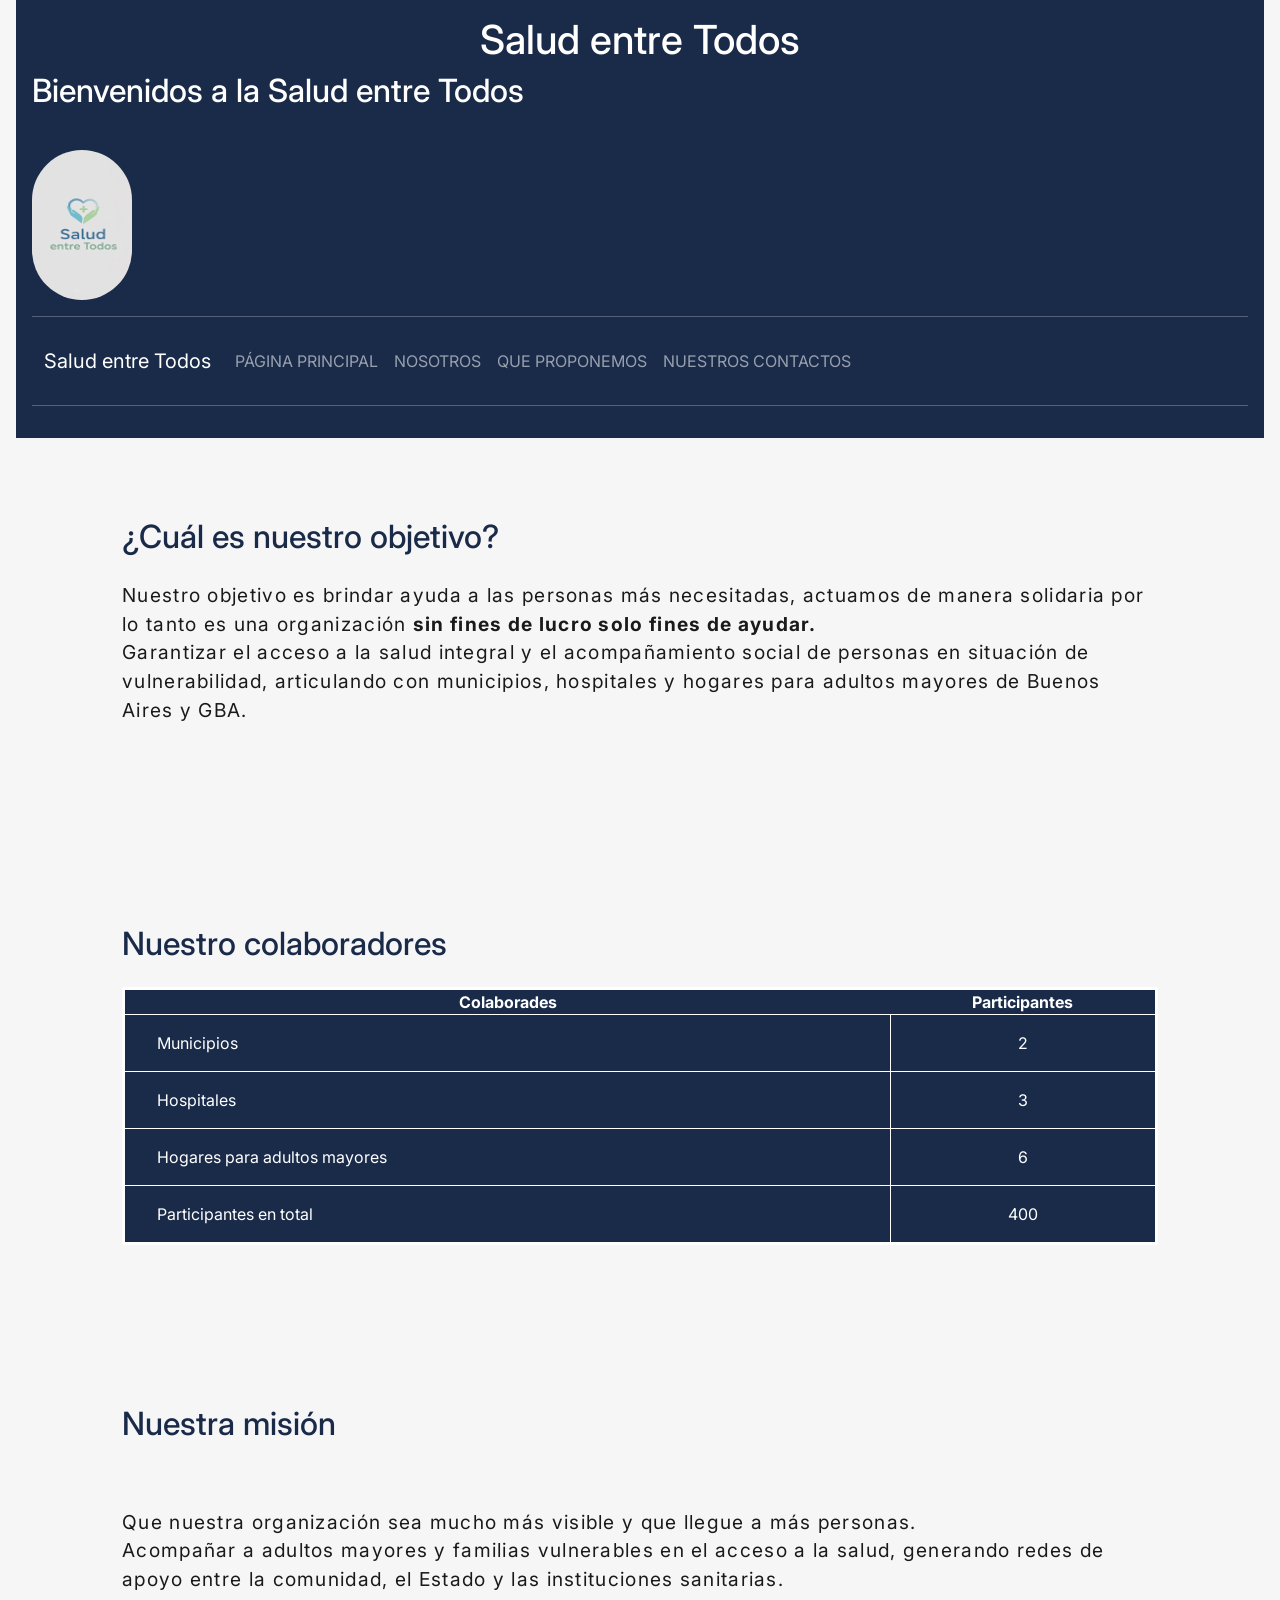
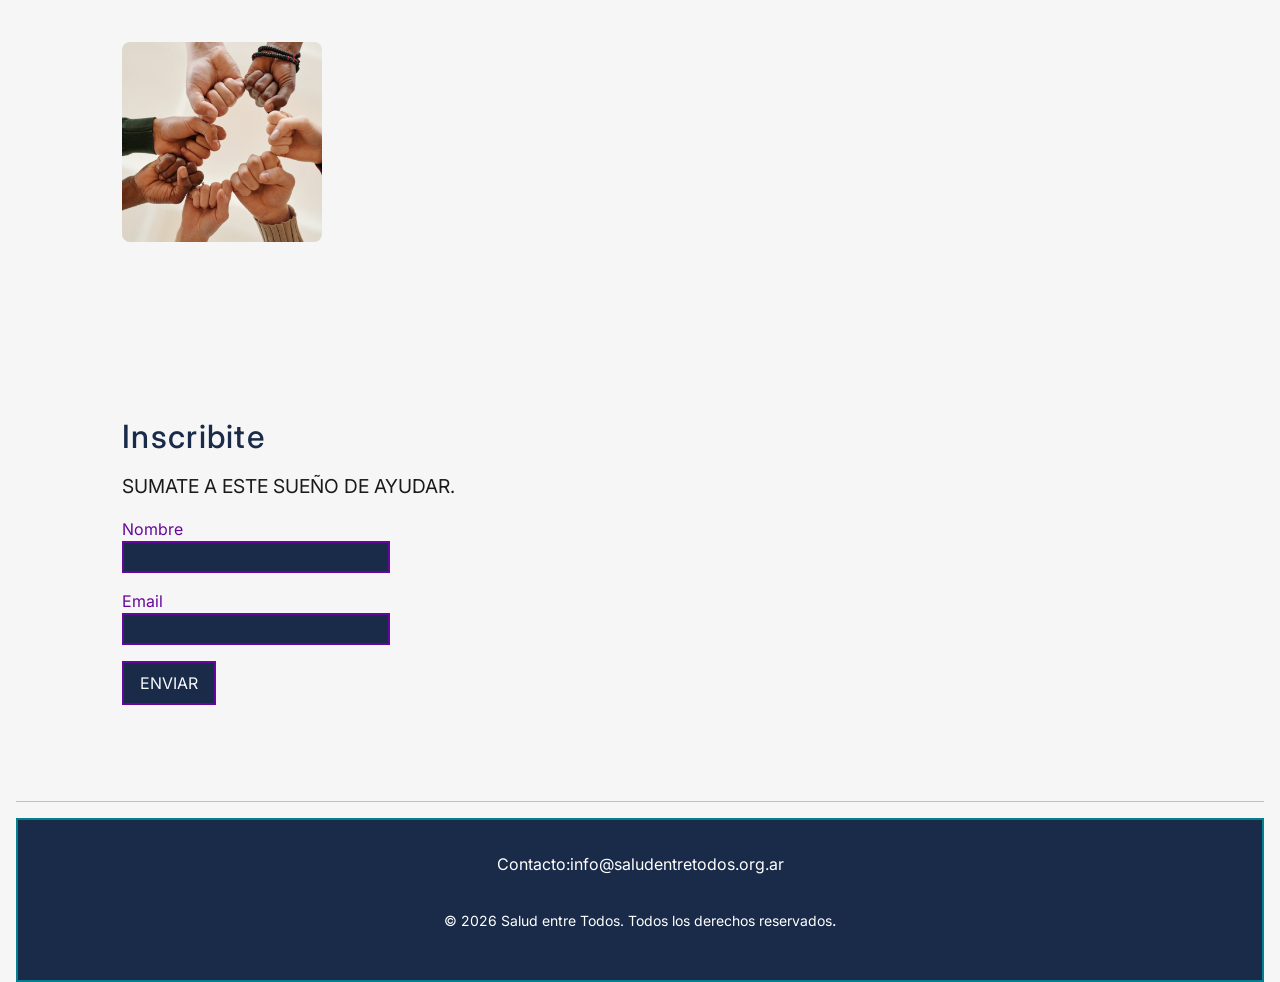
==== mi-ong/index.html @ c8e5635d "add(se agrego la nueva nav a todos los html)" ====
<!DOCTYPE html>
<html lang="es">
<head>
    <meta charset="UTF-8">
    <meta name="viewport" content="width=device-width, initial-scale=1.0">
    <link href="https://cdn.jsdelivr.net/npm/bootstrap@5.3.3/dist/css/bootstrap.min.css" rel="stylesheet">
    <link rel="stylesheet" href="/Css/estilos.css">
    <link rel="preconnect" href="https://fonts.googleapis.com">
    <link rel="preconnect" href="https://fonts.gstatic.com" crossorigin>
    <link href="https://fonts.googleapis.com/css2?family=Inter:ital,opsz,wght@0,14..32,100..900;1,14..32,100..900&display=swap" rel="stylesheet">
    <title>Salud entre Todos</title>
</head>

<body>
    <header>
        <h1>Salud entre Todos</h1>
        <h2>Bienvenidos a la Salud entre Todos</h2>
        <img src="./img/equipo/Logo.jpeg" alt="Logo de nuestra organización" height="150" width="100">
        <hr>
        <nav class="navbar navbar-expand-md navbar-dark bg--primario">
            <div class="container-fluid">
                <a class="navbar-brand">Salud entre Todos</a>
                <button class="navbar-toggler" type="button" data-bs-toggle="collapse" data-bs-target="#navbarNav" aria-controls="navbarNav" aria-expanded="false" aria-label="Toggle navigation">
                    <span class="navbar-toggler-icon"></span>
                </button>
                <div class="collapse navbar-collapse" id="navbarNav">
                    <ul class="navbar-nav">
                        <li class="nav-item">
                            <a class="nav-link" href="index.html">Página principal</a>
                        </li>
                        <li class="nav-item">
                            <a class="nav-link" href="nosotros.html">Nosotros</a>
                        </li>
                        <li class="nav-item">
                            <a class="nav-link" href="programas.html">Que proponemos</a>
                        </li>
                        <li class="nav-item">
                            <a class="nav-link" href="contacto.html">Nuestros contactos</a>
                        </li>
                    </ul>
                </div>
            </div>
        </nav>
        <hr>
    </header>
    <main>
        <section id="objetivo">
            <h2>¿Cuál es nuestro objetivo?</h2>
            <p>Nuestro objetivo es brindar ayuda a las personas más necesitadas, actuamos de manera solidaria por lo tanto es una organización
                <strong>sin fines de lucro solo fines de ayudar.</strong><br>Garantizar el acceso a la salud integral y el acompañamiento social de personas en situación de vulnerabilidad,
                articulando con municipios, hospitales y hogares para adultos mayores de Buenos Aires y GBA.
            </p>
            <br>
        </section>
        <section id="colaboradores">
            <h2>Nuestro colaboradores</h2>
            <table>
                <thead>
                    <tr>
                        <th>Colaborades</th>
                        <th>Participantes</th>
                    </tr>
                </thead>
                <tbody>
                    <tr>
                        <td>Municipios</td>
                        <td>2</td>
                    </tr>
                    <tr>
                        <td>Hospitales</td>
                        <td>3</td>
                    </tr>
                    <tr>
                        <td>Hogares para adultos mayores</td>
                        <td>6</td>
                    </tr>
                </tbody>
                <tfoot>
                     <tr>
                        <td>Participantes en total</td>
                        <td>400</td>
                    </tr>
                 </tfoot>
            </table>
        </section>
        <section id="mision">
            <h2>Nuestra misión</h2>
            <p>Que nuestra organización sea mucho más visible y que llegue a más personas.<br>
                Acompañar a adultos mayores y familias vulnerables en el acceso a la salud, generando redes de apoyo entre la comunidad, el Estado y las instituciones sanitarias.</p>
            <img src="./img/equipo/apoyo_social.jpeg" alt="Ayuda" height="200">
        </section>
        <section id="ayudas">
            <h3>Inscribite</h3>
            <p>Sumate a este sueño de ayudar.</p>
            <form action="/enviar" method="post">
                <label for="nombre">Nombre</label><br>
                <input type="text" id="nombre" name="nombre" required><br>
                
                <label for="email">Email</label><br>
                <input type="email" id="email" name="email" required><br>

                <button type="submit">Enviar</button>
            </form>
        </section>
    </main>
    <hr>
    <footer> 
        <p>Contacto:info@saludentretodos.org.ar</p>
        <p><small>&copy; 2026 Salud entre Todos. Todos los derechos reservados</small>.</p>
    </footer>
     <script src="https://cdn.jsdelivr.net/npm/bootstrap@5.3.3/dist/js/bootstrap.bundle.min.js"></script>
</body>

</html>
---- Css/estilos.css ----
/* Variables*/
:root{
    --color-primario:#1A2B4A;
    --color-secundario: #66079c;
    --color-acento:#028090;
    --fuente: "Inter", sans-serif;
    --color-fondo: #f6f6f6;
    --color-texto: #1A1A1A;
;}
/* Reset básico*/
*{ 
    box-sizing: border-box;
    margin: 0; 
    padding: 0;
}

html { scroll-behavior: smooth; }

body{
    background-color: var(--color-fondo);
    font-family: var(--fuente);
    font-size: 16px;
    color: var(--color-texto);
    max-width: auto;
    margin: 0 auto;
    padding: 0 1rem;
}
/* Header*/
header{
    background: var(--color-primario);
    color: white;
    padding: 1rem;
    margin: 0 auto;
    position: relative;
    top: 0;
}
/* Navegación*/

.navbar{
    display: flex;
    position: relative;
}

.navbar ul{
    display: flex;
    align-items: center;
    text-transform: uppercase;
    padding: 0;
    margin: 0;
}

.navbar ul li{
    list-style: none;
    font-size: 1rem;
    margin-right: auto;
    justify-content: center;
}


.nav-link:hover{
    transition: 0.3s ease;
    color: var(--color-acento);
}

h1{ 
    text-align: center;
    align-items: center;
    
}
/* Navegación*/
ul{
    display: flex;
    align-items: center;
    text-transform: uppercase;
    padding: 2rem;
    margin: 1rem;
}
/* Navegación*/
ul li{
    list-style: none;
    font-size: 1rem;
    margin-right: auto;
    justify-content: center;
}
/* Imagen Principal*/
header img{
    border-radius: 5rem;
    padding: auto;
    margin-top: 2rem;   
}

p{
    color: #1a1a1a;   
}

#objetivo h2{
    color: var(--color-primario);
    padding-bottom: 1rem;
    font-size: 2rem;
}

#objetivo p{
    letter-spacing: 1.3px;
    font-size: 1.2rem;
}

/* Tabla*/
#colaboradores h2{
    color: var(--color-primario);
    padding-bottom: 1rem;
    font-size: 2rem;
}
#colaboradores{
    text-align: left;
    table-layout: fixed;
    border-left: hidden;
    border-right: hidden;
    border-bottom: hidden;
    border-top: hidden;
    border-collapse: collapse;

}
/* Tabla*/
table{
    overflow: auto;
    width: 100%;
    border: 3px solid white;
    background-color:#1A2B4A;
}
/* Tabla*/
th{

    color:white;
    text-align: center;
}
/* Tabla*/
tr{
    color: white;
}
/* Tabla*/
td{
    border: 1px solid white;
    padding: 16px 32px;
}
/* Tabla*/
tr td:last-child {
    padding-left: auto;
    margin-left: auto;
    text-align: center;
}
/* Main*/
main{
    margin: auto;
    padding: auto;
}
section{
    padding: 5rem 2rem;
    max-width: 1100px;
    margin: 0 auto;
}

#mision h2{
    color: var(--color-primario);
    padding-bottom: 1rem;
    font-size: 2rem;
    margin-bottom: 1rem;
}

#mision{
    display: grid;
    grid-template-columns: auto;
    gap: 2rem;
    margin-bottom: 1rem;
    align-items: center;
}
#mision p{
    font-size: 1.2rem;
    letter-spacing: 1.3px;
}
#mision img{
    width: 200%;
    border-radius: 8px;
    object-fit: cover;
    max-width: 200px;
}

/* Formulario*/
#ayudas{
    margin: auto;
    padding: auto;
    border-left: hidden;
    border-right: hidden;
    border-bottom: hidden;
    border-top: hidden;
    border-collapse: collapse;
}
/* Formulario*/
#ayudas h3{
    letter-spacing: 1.3px;
    font-size: 2rem;
    color: var(--color-primario);
    margin-bottom: 1rem;
}
/* Formulario*/
#ayudas p{
    font-size: 1.2rem;
    align-items: center;
    text-transform: uppercase;
    margin-bottom: 1rem;
}
/* Formulario*/
form{
    color: var(--color-secundario);
}
/* Formulario*/
label {
    padding: auto;
    margin: auto;
    justify-content: center;
}
/* Formulario*/
input{
    padding: 2px 8px;
    background-color: var(--color-primario);
    color: #F7F9FA;
    margin-bottom: 1rem;
    border-left: hidden;
    border-right: hidden;
    border-bottom: hidden;
    border-top: hidden;
    border-collapse: collapse;
    border: 2px solid var(--color-secundario);
}
/* Formulario*/
button{
    background-color: var(--color-primario);
    color: #F7F9FA;
    padding: 8px 16px;
    border: 2px solid var(--color-secundario);
    text-transform: uppercase;
}
 button:hover{
    background-color: var(--color-secundario);
    color: #F7F9FA;
    border: 2px solid var(--color-primario);
 }


#main h2{
    color: var(--color-primario);
    text-align: center;
    padding-top: 2rem;
    letter-spacing: 1.3px;
    font-size: 2rem;
}

#historia h3{
    color: var(--color-primario);
    padding-bottom: 1rem;
    font-size: 1.5rem;
}
#valores{
    display: flex;
}

#valores h3{
    color: var(--color-primario);
    padding-bottom: 1rem;
    font-size: 1.5rem;
}

#valores ul{
    list-style: none;
    justify-content: center;
    gap: 2rem;
    text-align: center;
}

#valores ul li strong{
    color: var(--color-secundario);
    padding-right: 0.5rem;
    font-size: 1.2rem;
}
#valores li p{
    text-align: center;
}

footer{
    background-color: var(--color-primario);
    padding: 1.5rem;
    margin-top: auto;
    border: 2px solid #028090;
}

footer p{
    text-align: center;
    color: white;
    padding: 8px;
}
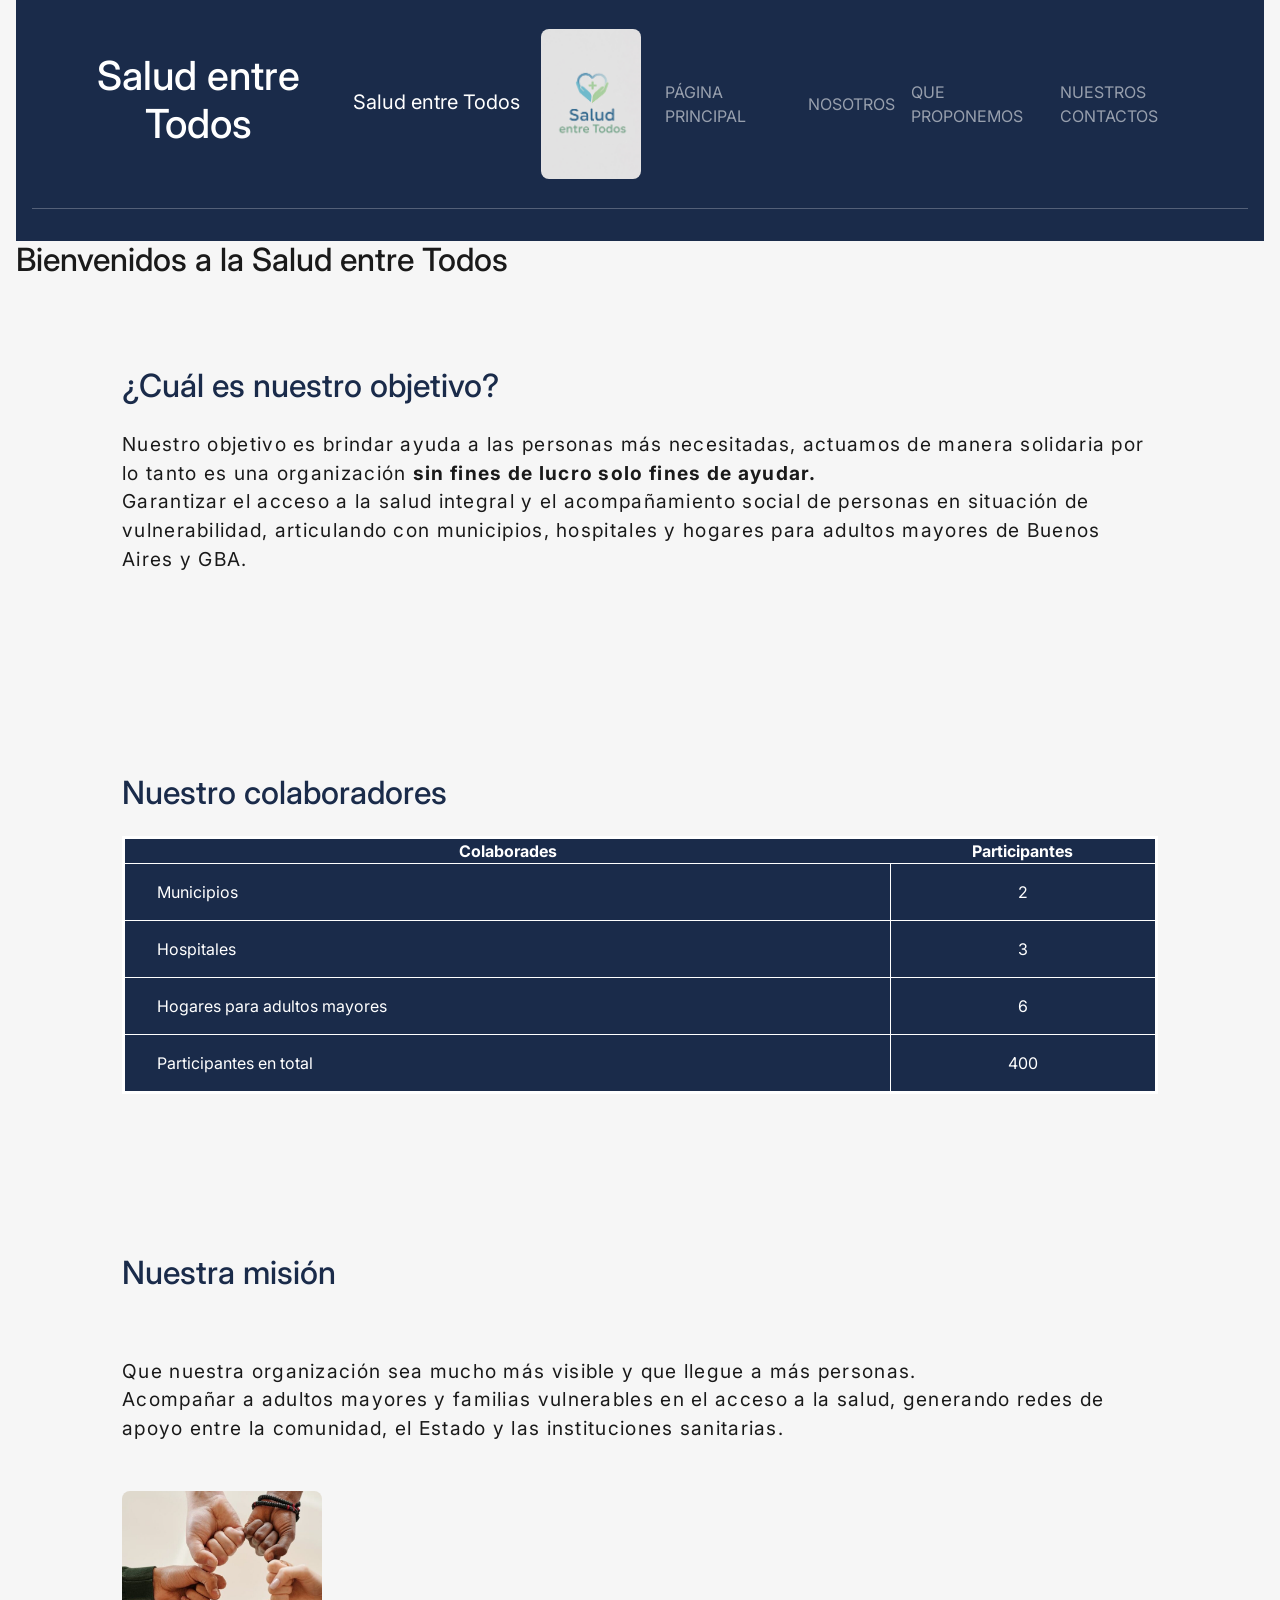
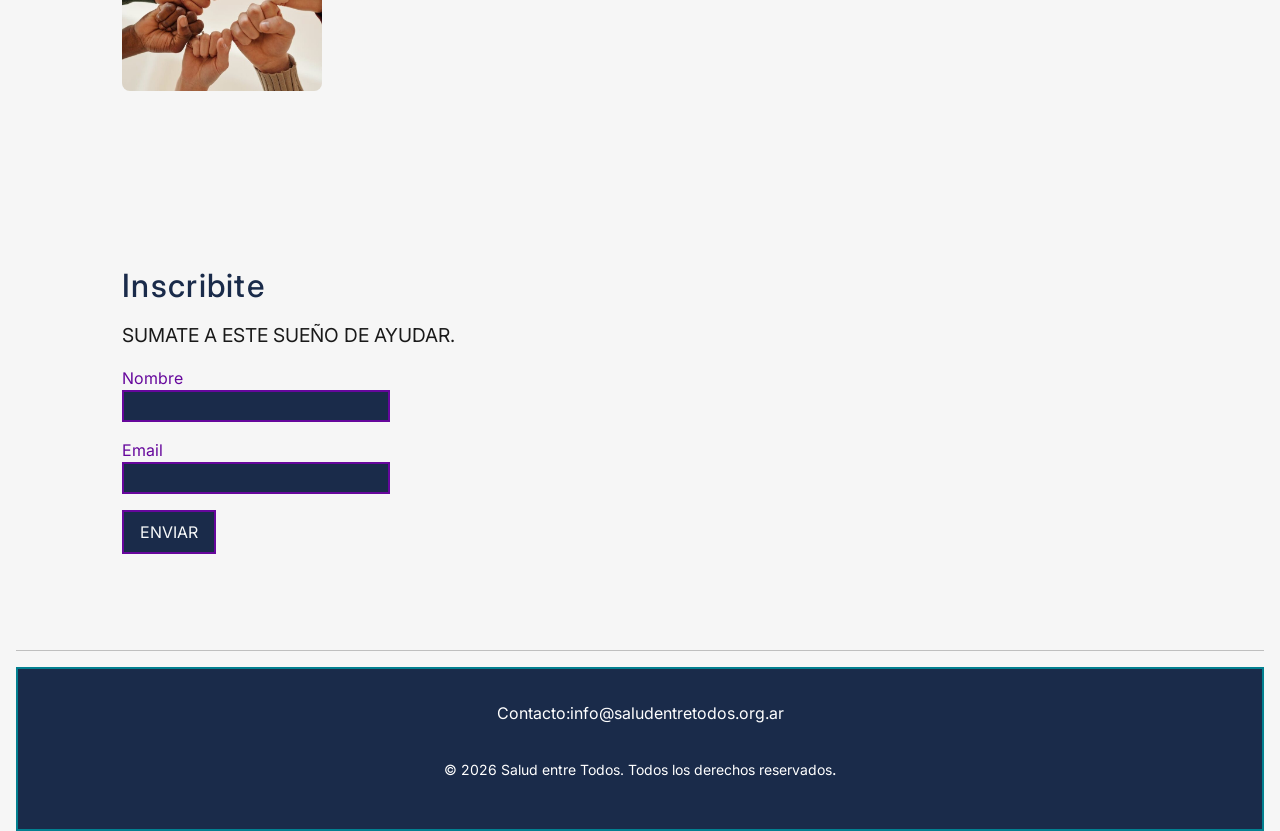
==== commit bf7fd940: "(se hizo arreglos al nav y se agrego nuevos estilos con CSS)" ====
--- a/mi-ong/index.html
+++ b/mi-ong/index.html
@@ -13,13 +13,10 @@
 
 <body>
     <header>
-        <h1>Salud entre Todos</h1>
-        <h2>Bienvenidos a la Salud entre Todos</h2>
-        <img src="./img/equipo/Logo.jpeg" alt="Logo de nuestra organización" height="150" width="100">
-        <hr>
         <nav class="navbar navbar-expand-md navbar-dark bg--primario">
             <div class="container-fluid">
-                <a class="navbar-brand">Salud entre Todos</a>
+                <h1>Salud entre Todos</h1>
+                <a class="navbar-brand">Salud entre Todos  <img src="./img/equipo/Logo.jpeg" alt="Logo de nuestra organización"></a>
                 <button class="navbar-toggler" type="button" data-bs-toggle="collapse" data-bs-target="#navbarNav" aria-controls="navbarNav" aria-expanded="false" aria-label="Toggle navigation">
                     <span class="navbar-toggler-icon"></span>
                 </button>
@@ -44,6 +41,7 @@
         <hr>
     </header>
     <main>
+        <h2>Bienvenidos a la Salud entre Todos</h2>
         <section id="objetivo">
             <h2>¿Cuál es nuestro objetivo?</h2>
             <p>Nuestro objetivo es brindar ayuda a las personas más necesitadas, actuamos de manera solidaria por lo tanto es una organización
--- a/Css/estilos.css
+++ b/Css/estilos.css
@@ -40,6 +40,14 @@
     display: flex;
     position: relative;
 }
+/* Imagen Principal*/
+.navbar-brand img{
+    height: 150px;
+    width: 100px;
+    margin-left: 1rem;
+    border-radius: 8px;
+    object-fit: cover;
+}
 
 .navbar ul{
     display: flex;
@@ -62,31 +70,11 @@
     color: var(--color-acento);
 }
 
-h1{ 
-    text-align: center;
-    align-items: center;
-    
-}
-/* Navegación*/
-ul{
-    display: flex;
-    align-items: center;
-    text-transform: uppercase;
-    padding: 2rem;
-    margin: 1rem;
-}
-/* Navegación*/
-ul li{
-    list-style: none;
-    font-size: 1rem;
-    margin-right: auto;
-    justify-content: center;
-}
-/* Imagen Principal*/
-header img{
-    border-radius: 5rem;
-    padding: auto;
-    margin-top: 2rem;   
+.navbar h1{ 
+    display: flex;
+    justify-content: center;
+    text-align: center;
+    padding: 0.5rem;
 }
 
 p{
@@ -260,19 +248,23 @@
     font-size: 1.5rem;
 }
 #valores{
-    display: flex;
+    overflow: auto;
+    display: flex;
+    flex-direction: column;
+    gap: 2rem;
+    flex-wrap: wrap;
 }
 
 #valores h3{
     color: var(--color-primario);
-    padding-bottom: 1rem;
-    font-size: 1.5rem;
+    text-align: center;
 }
 
 #valores ul{
+    display: flex;
+    overflow: auto;
     list-style: none;
     justify-content: center;
-    gap: 2rem;
     text-align: center;
 }
 
@@ -281,9 +273,14 @@
     padding-right: 0.5rem;
     font-size: 1.2rem;
 }
+
 #valores li p{
     text-align: center;
 }
+
+
+
+
 
 footer{
     background-color: var(--color-primario);
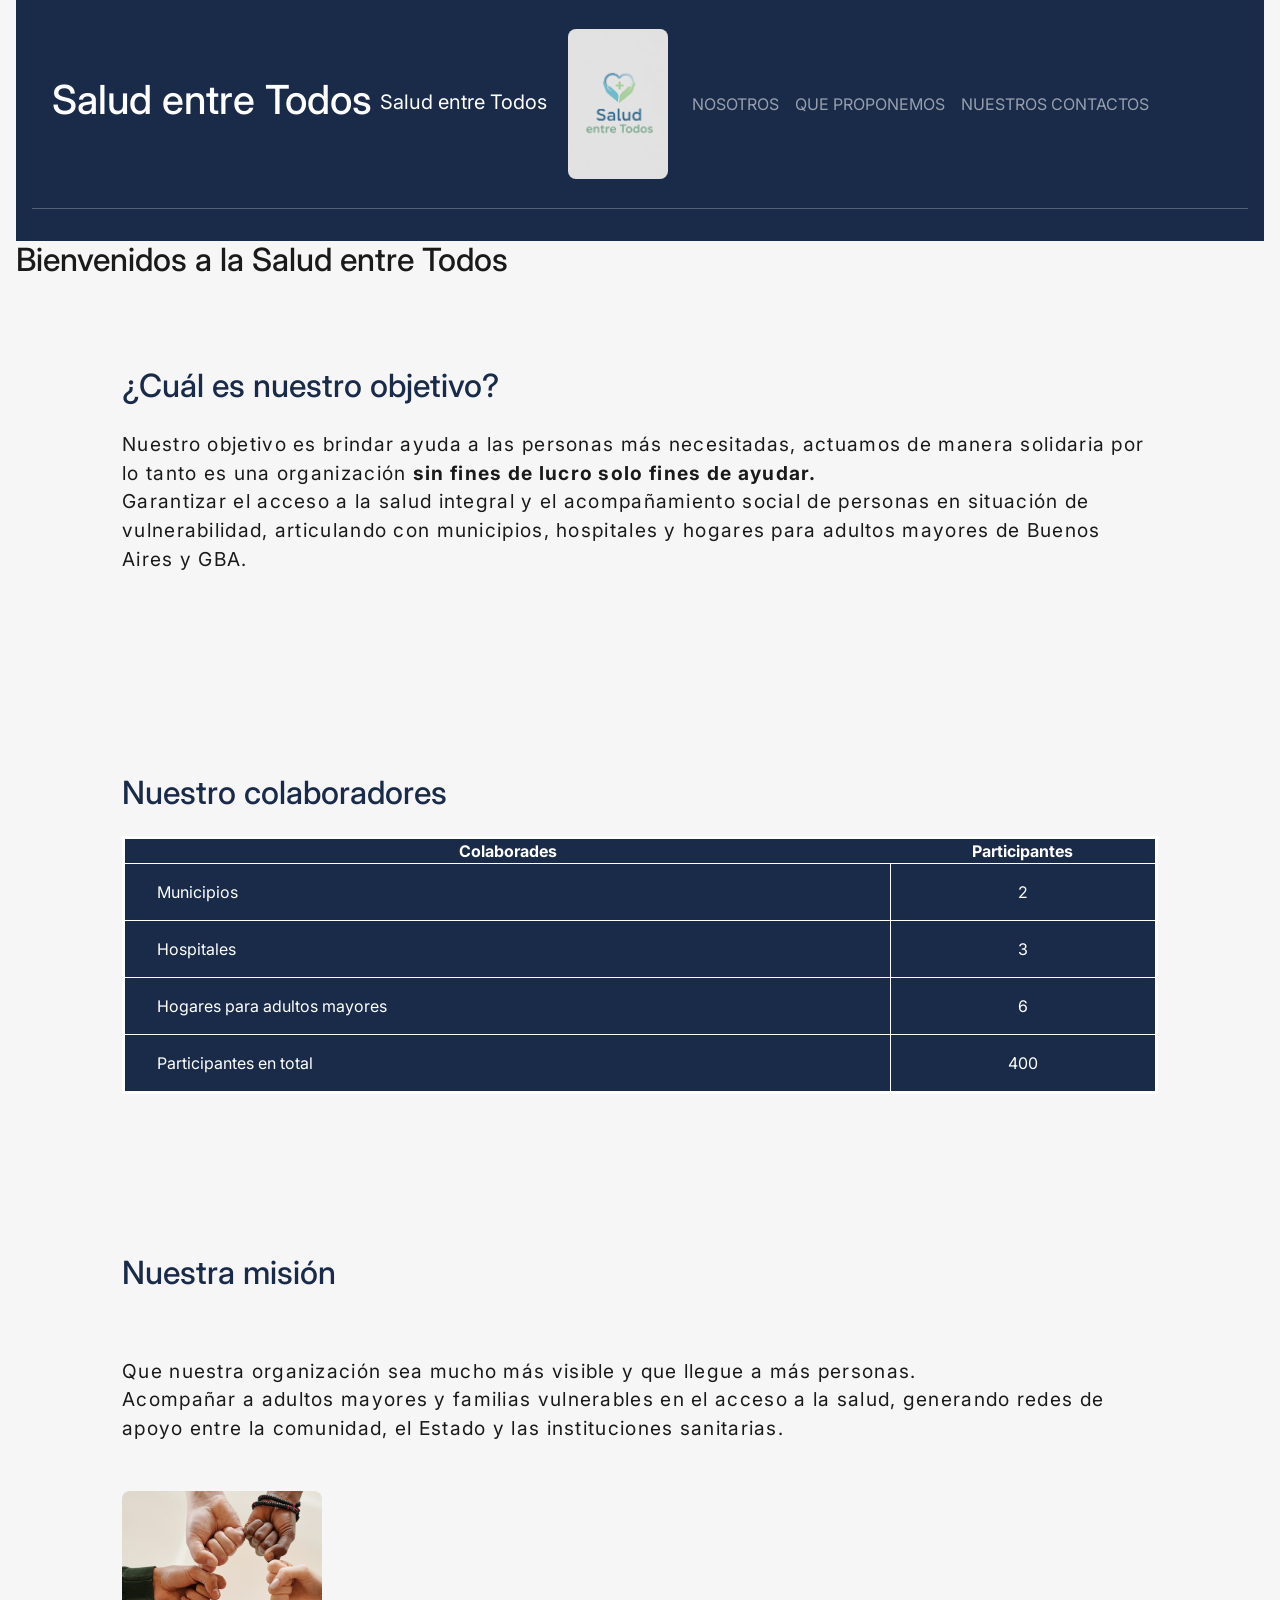
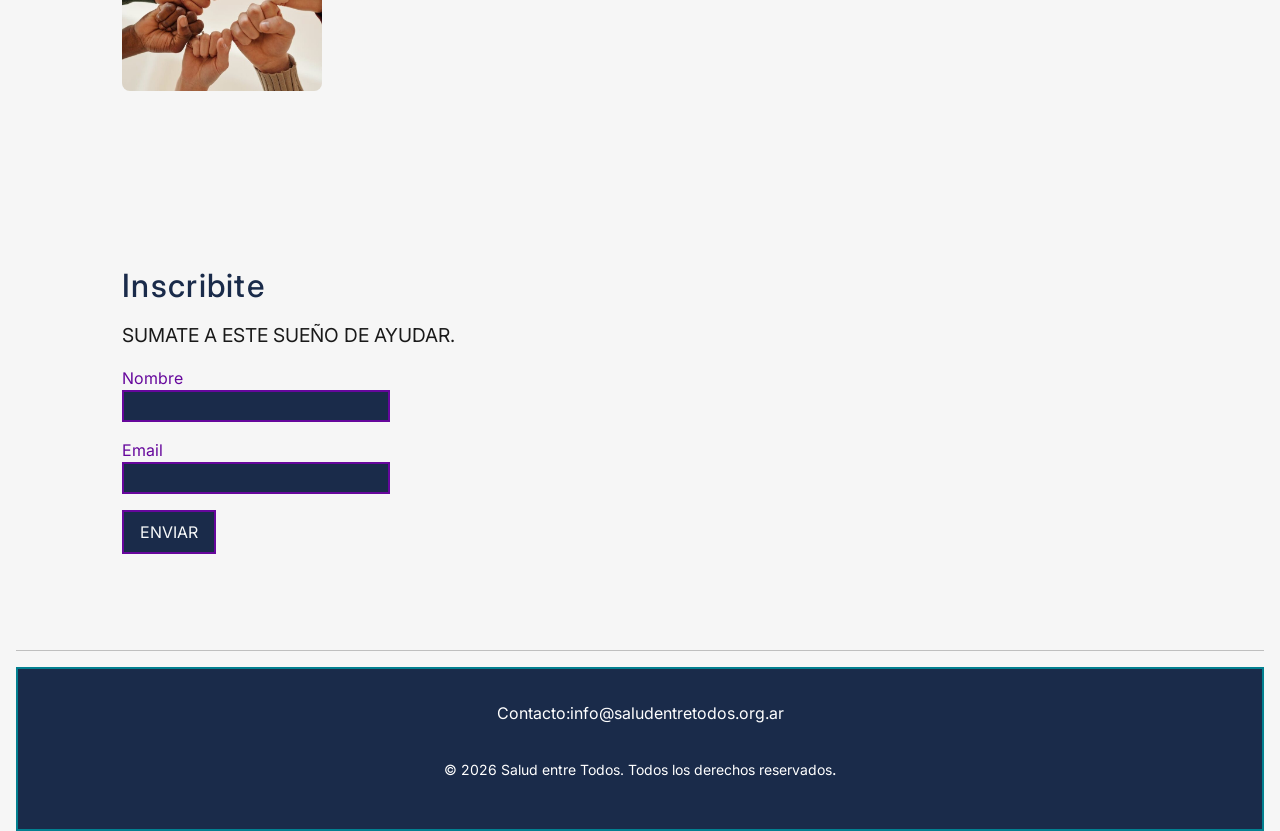
==== commit 7846e0d8: "fix(se corrigieron errores y se mejoraron estilos con CSS)" ====
--- a/mi-ong/index.html
+++ b/mi-ong/index.html
@@ -22,9 +22,6 @@
                 </button>
                 <div class="collapse navbar-collapse" id="navbarNav">
                     <ul class="navbar-nav">
-                        <li class="nav-item">
-                            <a class="nav-link" href="index.html">Página principal</a>
-                        </li>
                         <li class="nav-item">
                             <a class="nav-link" href="nosotros.html">Nosotros</a>
                         </li>
--- a/Css/estilos.css
+++ b/Css/estilos.css
@@ -238,8 +238,9 @@
     color: var(--color-primario);
     text-align: center;
     padding-top: 2rem;
-    letter-spacing: 1.3px;
-    font-size: 2rem;
+    letter-spacing: 1.4px;
+    font-size: 2rem;
+    text-transform: uppercase;
 }
 
 #historia h3{
@@ -279,8 +280,32 @@
 }
 
 
-
-
+#datos{
+    display: flex;
+    justify-content: center;
+    border-left: hidden;
+    border-right: hidden;
+    border-bottom: hidden;
+    border-top: hidden;
+    border-collapse: collapse;
+    border: 2px solid var(--color-secundario);
+}
+
+#datos h3{
+    display: flex;
+    text-align: left;
+    padding-right: 10rem;
+    padding-top: 11rem;
+}
+
+#datos dl dt{
+    font-size: 1.2rem;
+    font-weight: 900;
+    padding-bottom: 3px;
+}
+#datos dl dt dd{
+    font-size: 0.5rem;
+}
 
 footer{
     background-color: var(--color-primario);
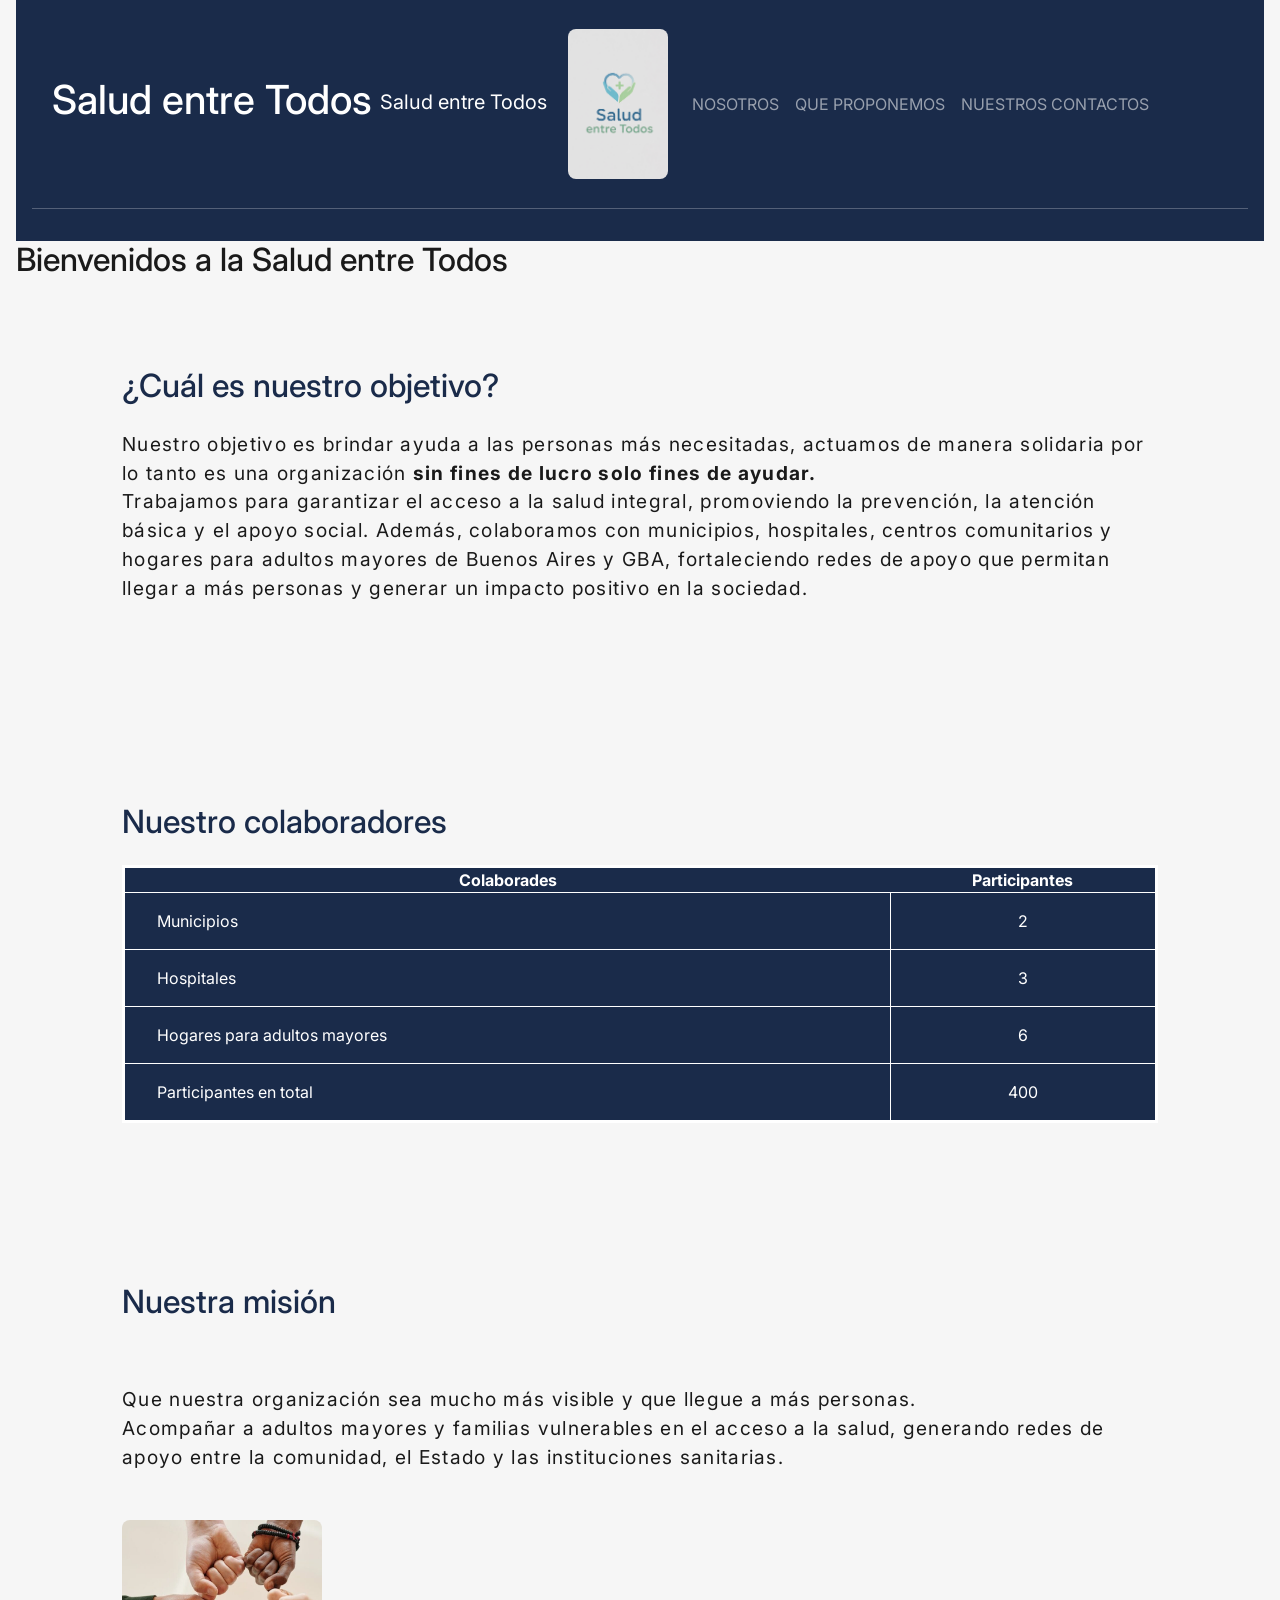
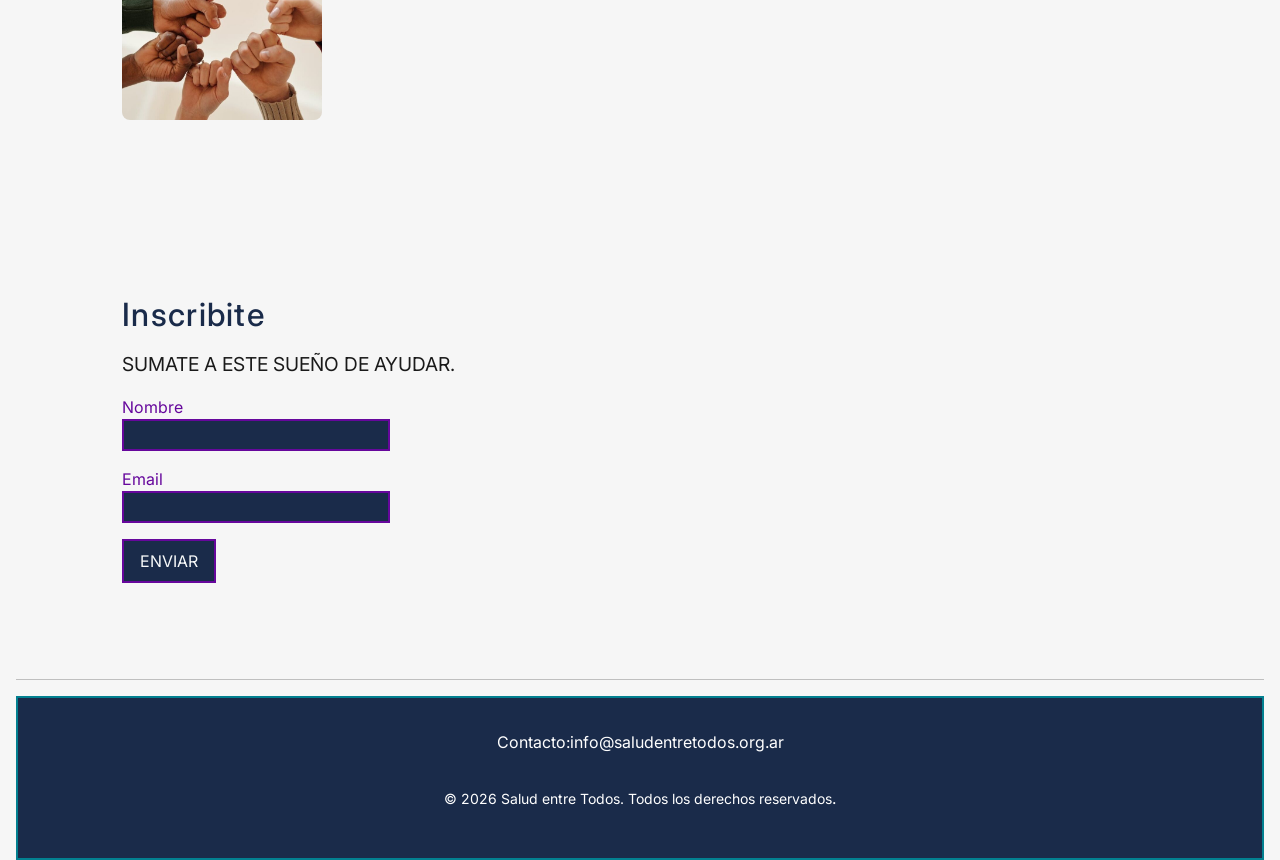
==== commit 8752e5ca: "add(se agrego nuevos parrafos en nosotros.html y index.html)" ====
--- a/mi-ong/index.html
+++ b/mi-ong/index.html
@@ -42,9 +42,9 @@
         <section id="objetivo">
             <h2>¿Cuál es nuestro objetivo?</h2>
             <p>Nuestro objetivo es brindar ayuda a las personas más necesitadas, actuamos de manera solidaria por lo tanto es una organización
-                <strong>sin fines de lucro solo fines de ayudar.</strong><br>Garantizar el acceso a la salud integral y el acompañamiento social de personas en situación de vulnerabilidad,
-                articulando con municipios, hospitales y hogares para adultos mayores de Buenos Aires y GBA.
-            </p>
+                <strong>sin fines de lucro solo fines de ayudar.</strong><br>Trabajamos para garantizar el acceso a la salud integral, promoviendo la prevención, 
+                la atención básica y el apoyo social. Además, colaboramos con municipios, hospitales, centros comunitarios
+                y hogares para adultos mayores de Buenos Aires y GBA, fortaleciendo redes de apoyo que permitan llegar a más personas y generar un impacto positivo en la sociedad.</p>
             <br>
         </section>
         <section id="colaboradores">
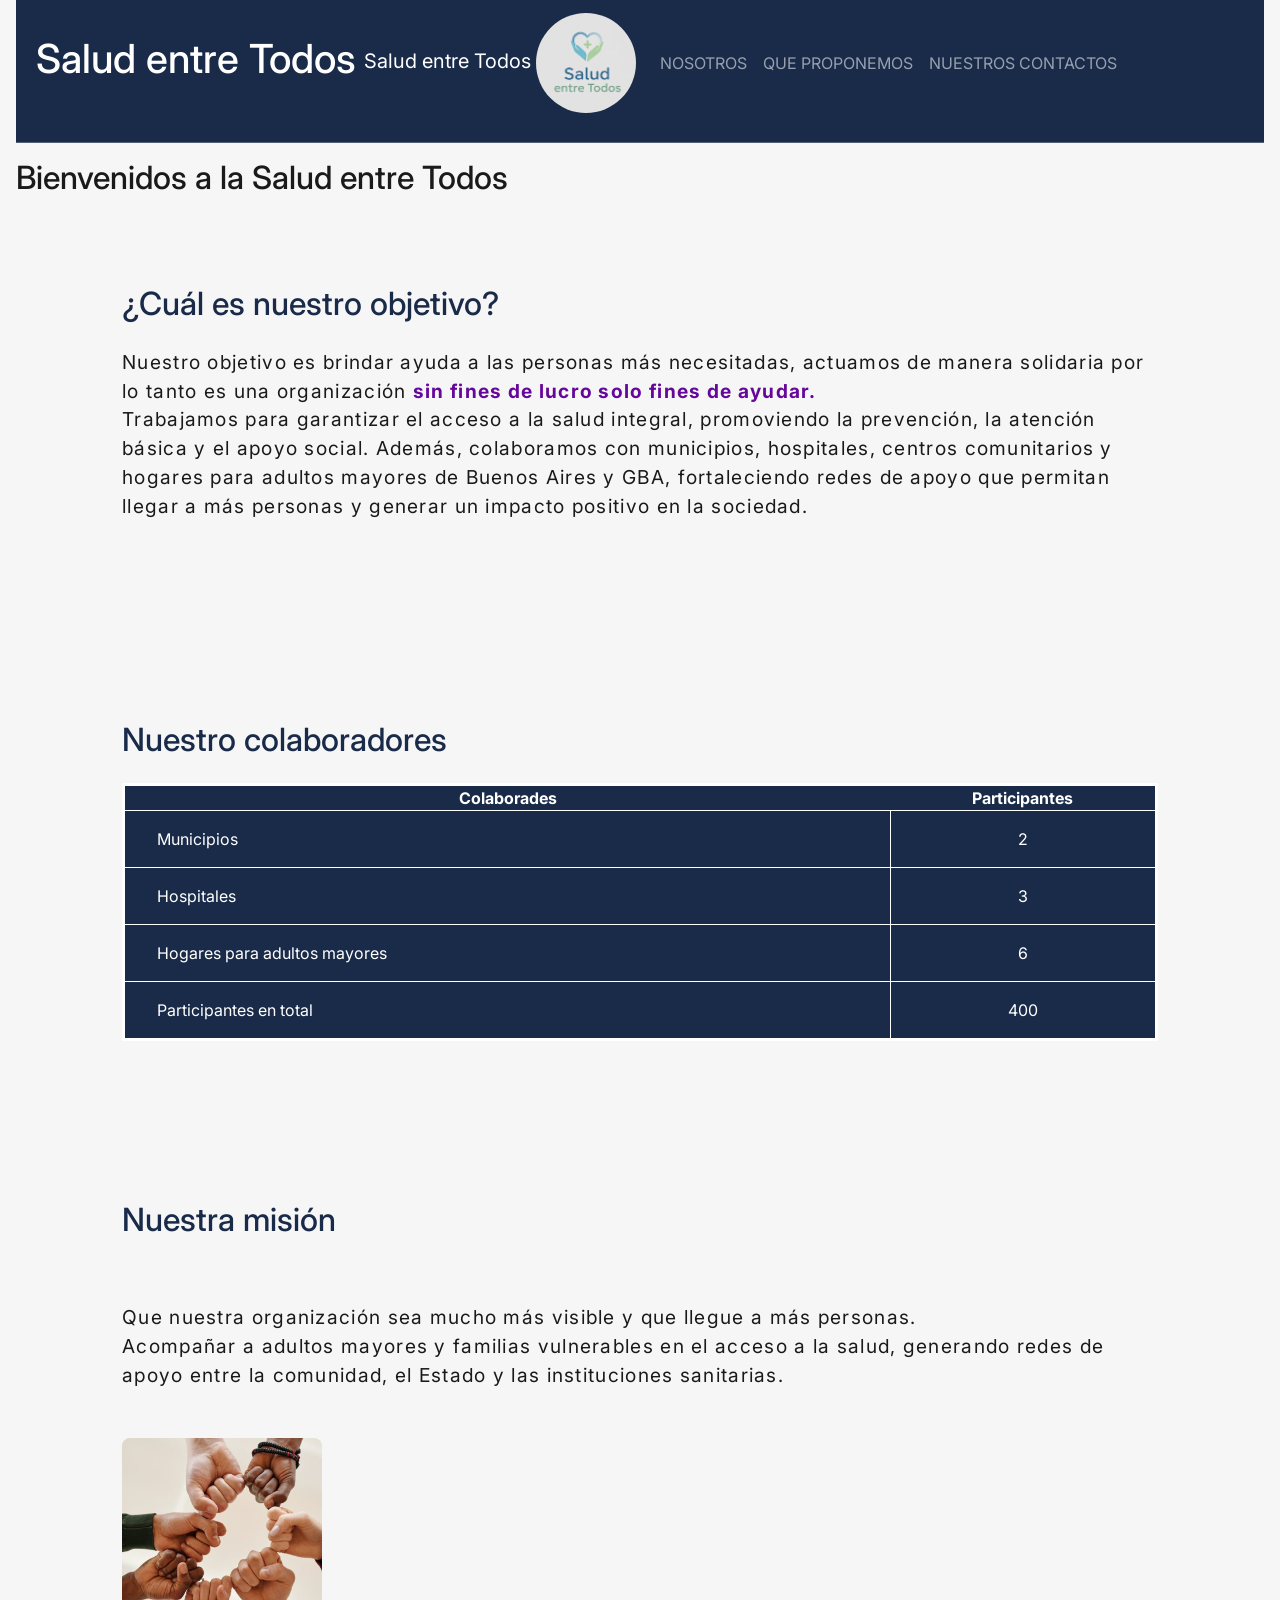
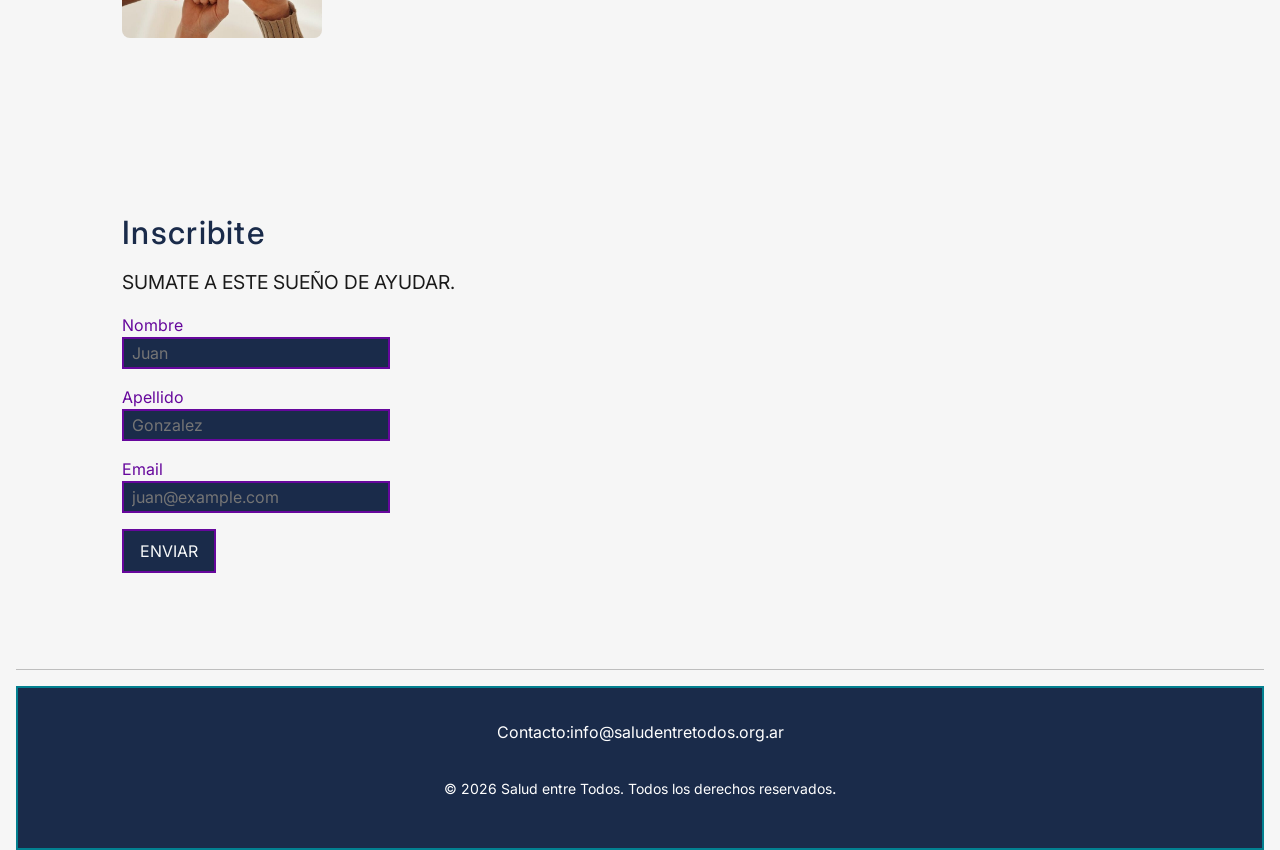
==== commit 3283db5e: "fix(se corrigieron errores y se mejoraron estilos con CSS)" ====
--- a/mi-ong/index.html
+++ b/mi-ong/index.html
@@ -89,10 +89,13 @@
             <p>Sumate a este sueño de ayudar.</p>
             <form action="/enviar" method="post">
                 <label for="nombre">Nombre</label><br>
-                <input type="text" id="nombre" name="nombre" required><br>
+                <input type="text" id="nombre" placeholder="Juan" name="nombre" required><br>
+
+                <label for="apellido">Apellido</label><br>
+                <input type="text" id="apellido" placeholder="Gonzalez" name="apellido" required><br>
                 
                 <label for="email">Email</label><br>
-                <input type="email" id="email" name="email" required><br>
+                <input type="email" id="email" placeholder="juan@example.com" name="email" required><br>
 
                 <button type="submit">Enviar</button>
             </form>
--- a/Css/estilos.css
+++ b/Css/estilos.css
@@ -29,23 +29,23 @@
 header{
     background: var(--color-primario);
     color: white;
-    padding: 1rem;
-    margin: 0 auto;
-    position: relative;
+    margin: auto;
+    position: sticky;
     top: 0;
 }
 /* Navegación*/
 
 .navbar{
     display: flex;
-    position: relative;
+    position: sticky;
+    top: 0;
+
 }
 /* Imagen Principal*/
 .navbar-brand img{
-    height: 150px;
     width: 100px;
-    margin-left: 1rem;
-    border-radius: 8px;
+    height: 100px;
+    border-radius: 50%;
     object-fit: cover;
 }
 
@@ -248,6 +248,12 @@
     padding-bottom: 1rem;
     font-size: 1.5rem;
 }
+
+#historia p{
+    letter-spacing: 1.3px;
+    font-size: 1.2rem;
+}
+
 #valores{
     overflow: auto;
     display: flex;
@@ -307,6 +313,70 @@
     font-size: 0.5rem;
 }
 
+#titulo-programas{
+    color: var(--color-primario);
+    text-align:center;
+    padding: 2rem;
+    text-transform: uppercase;
+    text-decoration: underline;
+}
+
+#atencion-medica, #medicamentos, #educacion{
+    border: 2px solid var(--color-secundario);
+    padding: 1rem;
+    margin-bottom: 1rem;
+    border-radius: 8px;
+    letter-spacing: 1.3px;
+    font-size: 1.2rem;
+}
+
+#atencion-medica, #medicamentos, #educacion, h3{
+    color: var(--color-acento);
+}
+
+#atencion-medica h3{
+    font-weight: 900;
+}
+
+#medicamentos h3{
+    font-weight: 900;
+}
+
+#educacion h3{
+    font-weight: 900;
+}
+
+#atencion-medica, #medicamentos, #educacion, strong{
+    color: var(--color-secundario);
+    font-weight: 700;
+}
+
+#nuestros-contactos{
+    border: 2px solid var(--color-secundario);
+    padding: 1rem;
+    margin-bottom: 1rem;
+    border-radius: 8px;
+    letter-spacing: 1.3px;
+    font-size: 1.2rem;
+}
+
+#nuestros-contactos h2{
+    color: var(--color-primario);
+    text-align:center;
+    padding: 2rem;
+    text-transform: uppercase;
+    text-decoration: underline;
+}
+
+#nuestros-contactos a{
+    color: var(--color-acento);
+    text-decoration: none;
+}
+
+#nuestros-contactos a:hover{
+    text-decoration: underline;
+}
+
 footer{
     background-color: var(--color-primario);
     padding: 1.5rem;
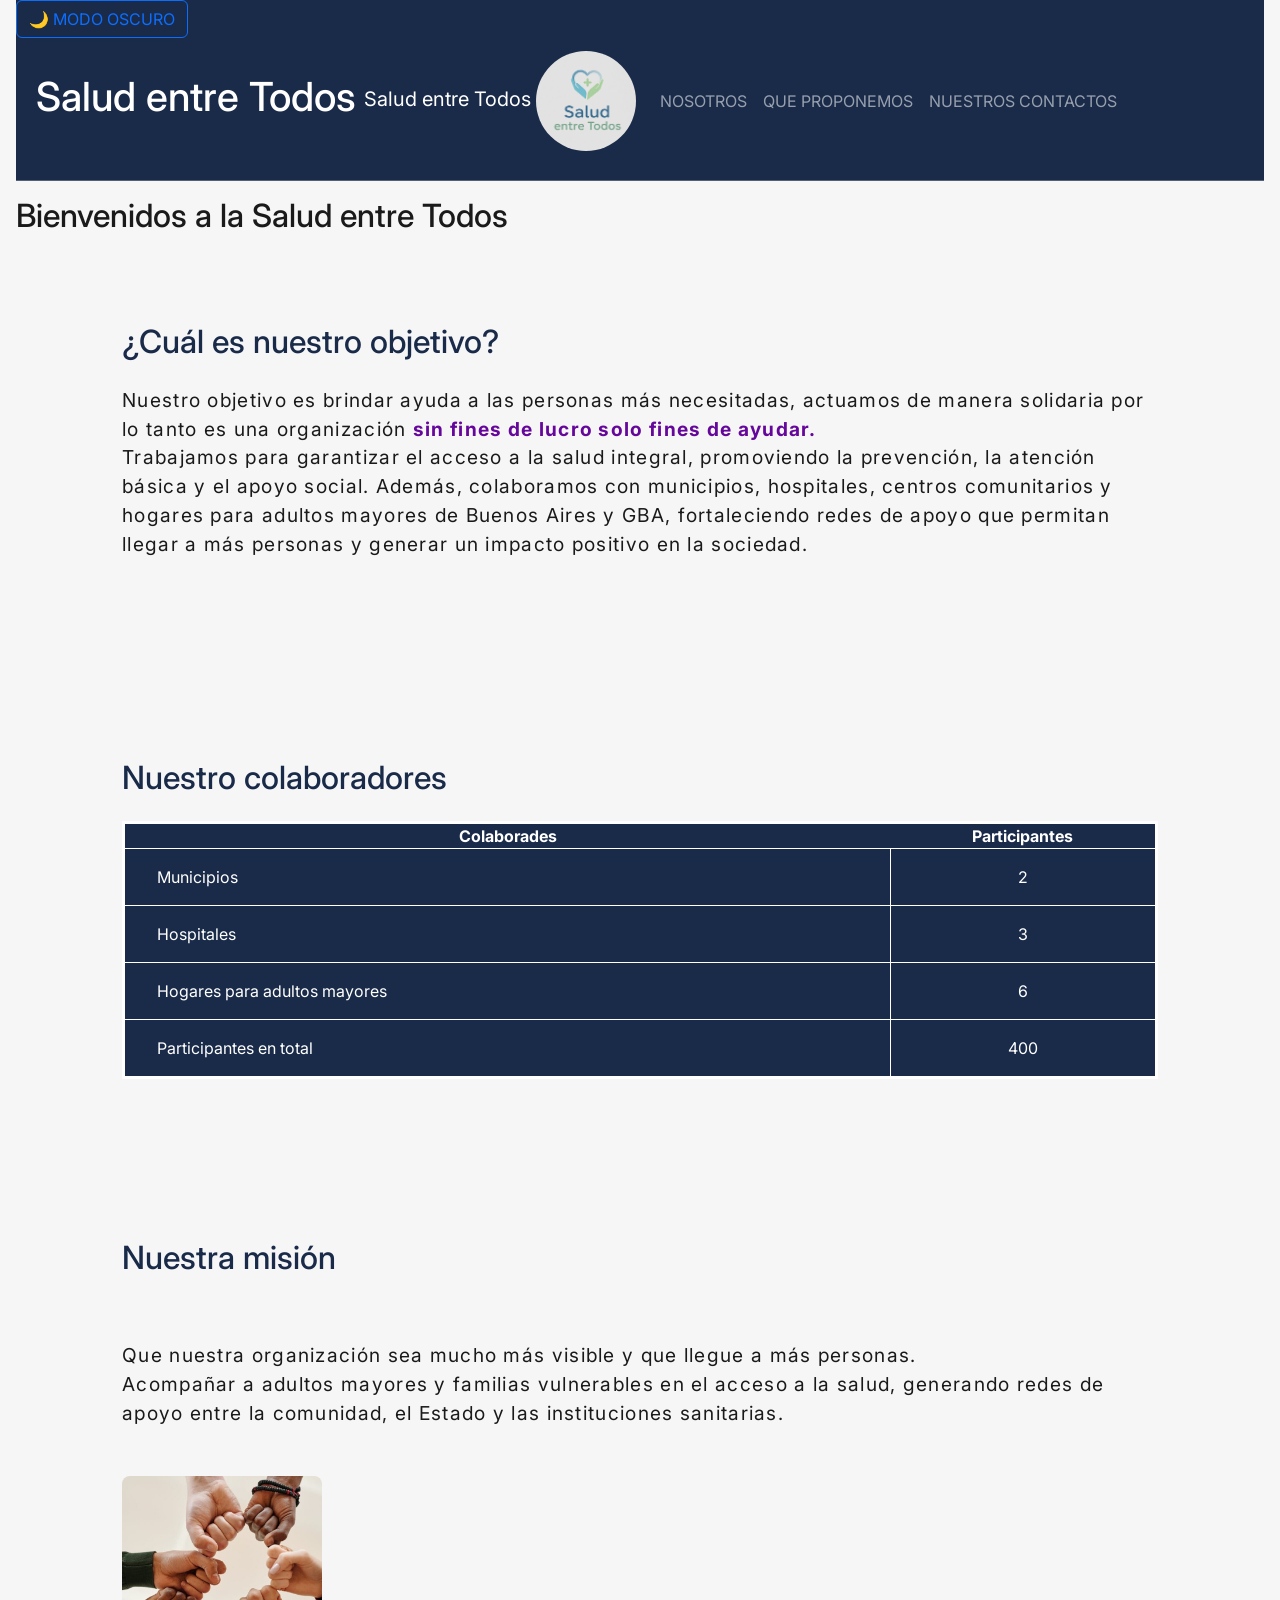
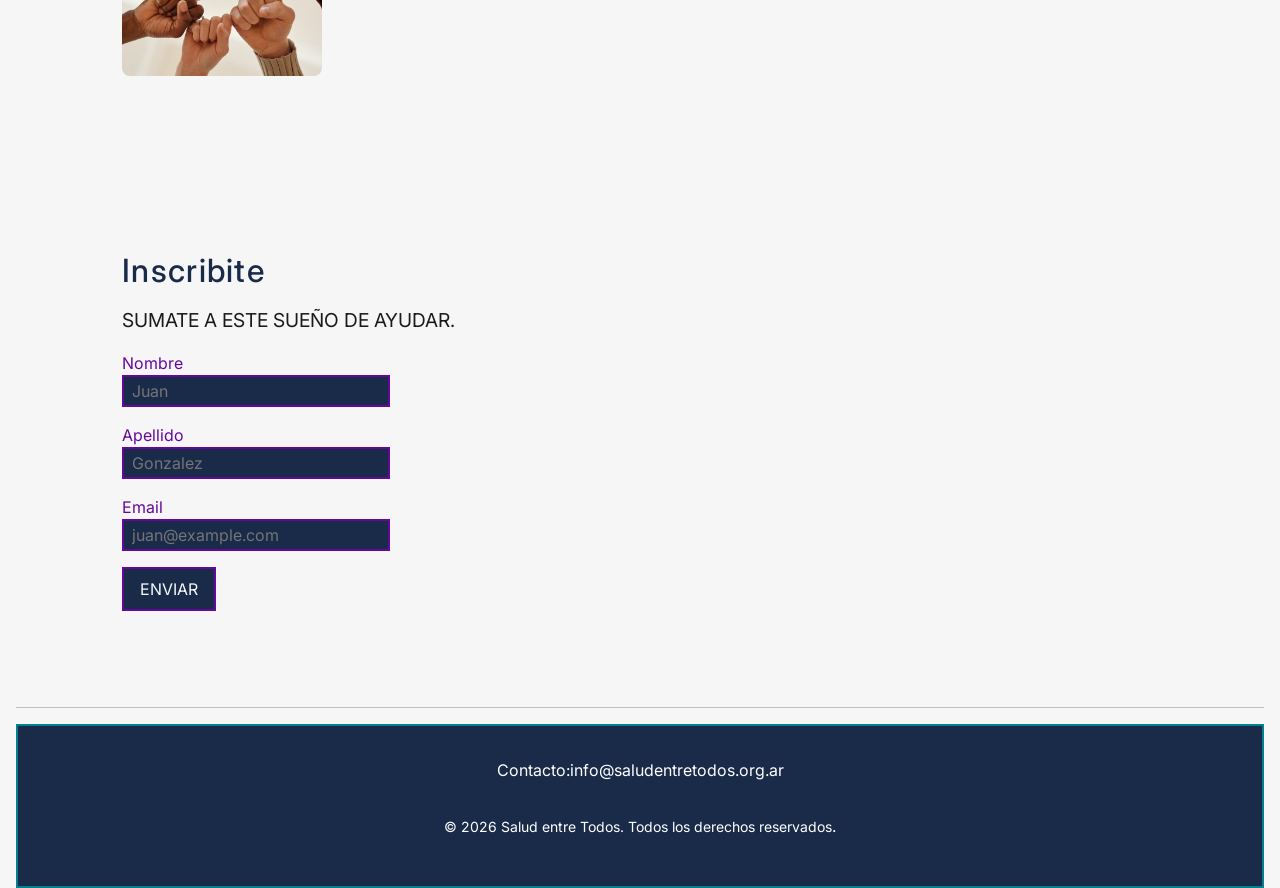
==== commit 4750879f: "add(se agrego funciones con JS y se aplico estilos al JS con CSS)" ====
--- a/mi-ong/index.html
+++ b/mi-ong/index.html
@@ -13,6 +13,9 @@
 
 <body>
     <header>
+        <button id="btn-modo" class="btn btn-outline-primary btn-bg">
+        🌙 Modo oscuro
+        </button>
         <nav class="navbar navbar-expand-md navbar-dark bg--primario">
             <div class="container-fluid">
                 <h1>Salud entre Todos</h1>
@@ -106,7 +109,8 @@
         <p>Contacto:info@saludentretodos.org.ar</p>
         <p><small>&copy; 2026 Salud entre Todos. Todos los derechos reservados</small>.</p>
     </footer>
-     <script src="https://cdn.jsdelivr.net/npm/bootstrap@5.3.3/dist/js/bootstrap.bundle.min.js"></script>
+    <script src="https://cdn.jsdelivr.net/npm/bootstrap@5.3.3/dist/js/bootstrap.bundle.min.js"></script>
+    <script src="/js/main.js"></script>
 </body>
 
 </html>
--- a/Css/estilos.css
+++ b/Css/estilos.css
@@ -33,6 +33,37 @@
     position: sticky;
     top: 0;
 }
+
+body.modo-oscuro {
+    background-color: #1A1A1A;
+    color: #F1F1F1;
+}
+body.modo-oscuro p{
+    color: #F1F1F1;
+}
+
+body.modo-oscuro h2{
+    color: var(--color-acento)  !important;
+}
+
+body.modo-oscuro h3{
+    color: var(--color-acento)  !important;
+}
+
+body.modo-oscuro header {
+    background-color: #0D0D0D;
+}
+
+body.modo-oscuro .card {
+    background-color: #2A2A2A;
+    border-color: #444;
+}
+
+body.modo-oscuro .card-text {
+    color: #CCCCCC;
+}
+
+
 /* Navegación*/
 
 .navbar{
@@ -312,6 +343,24 @@
 #datos dl dt dd{
     font-size: 0.5rem;
 }
+.card{
+    border: 1px solid #028090;
+}
+
+.card-body h5, p{
+    text-align: left;
+}
+
+.card-body h5{
+    color: var(--color-acento);
+    font-size: 1.2rem;
+    font-weight: 900;
+}
+
+.card-body p{
+    font-weight: 700;
+}
+
 
 #titulo-programas{
     color: var(--color-primario);
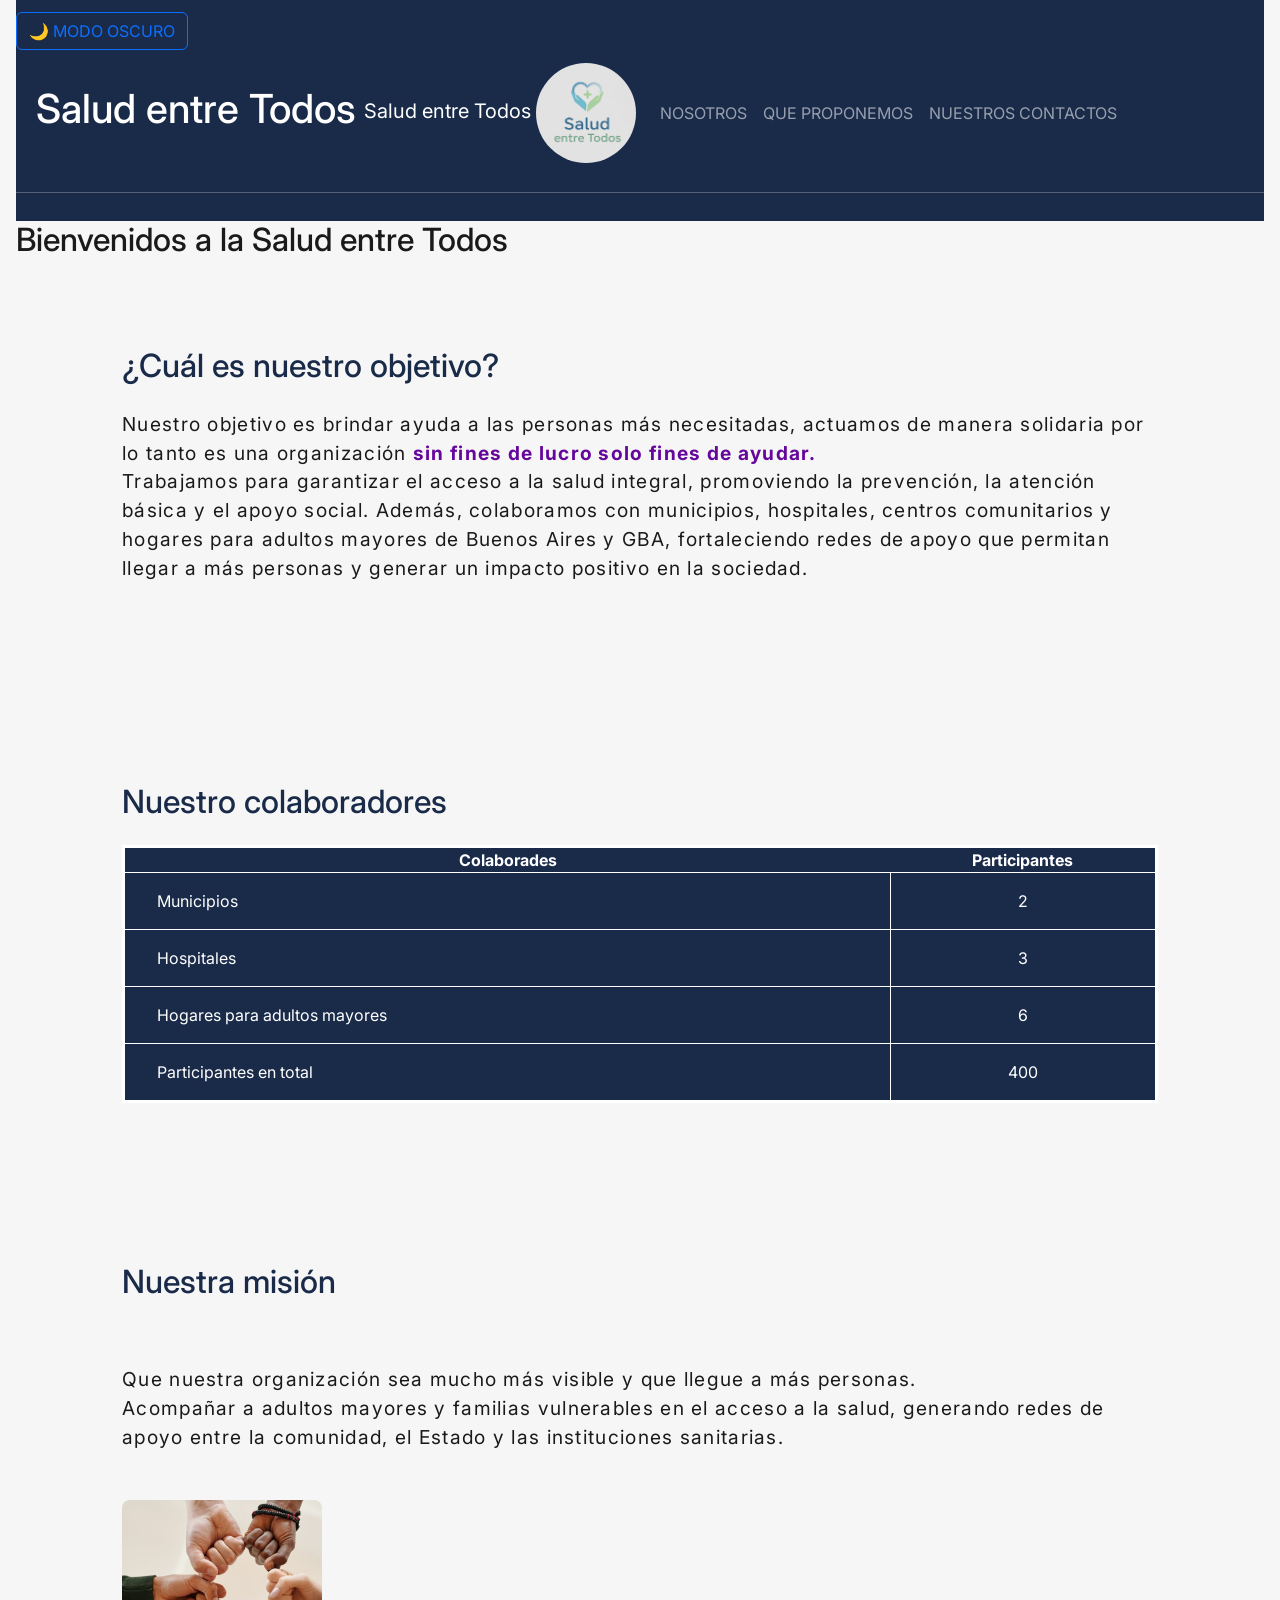
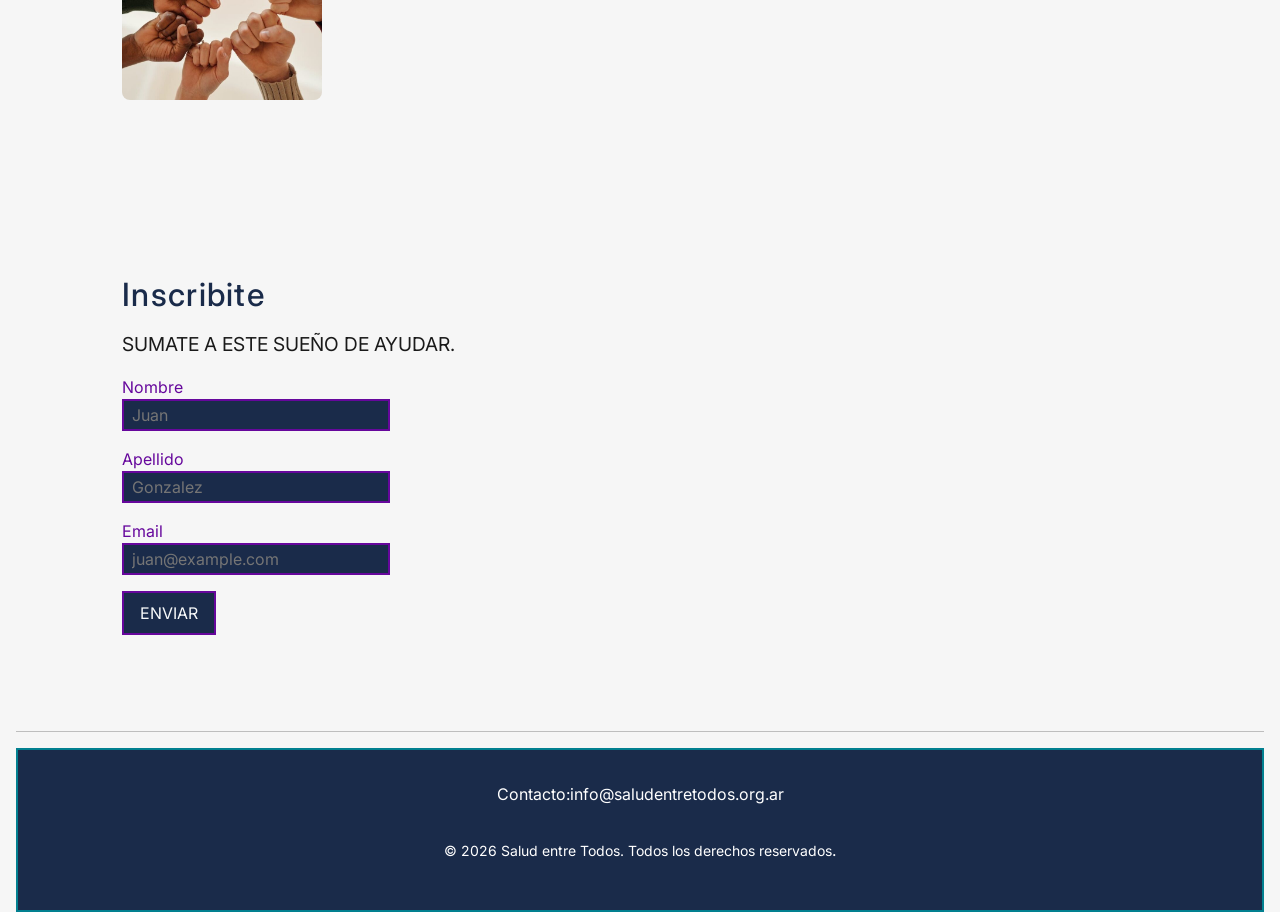
==== commit 0886d8af: "feat(se agrego la funcion para esconder el header mientras se hace scroll)" ====
--- a/mi-ong/index.html
+++ b/mi-ong/index.html
@@ -113,4 +113,4 @@
     <script src="/js/main.js"></script>
 </body>
 
-</html>+</html>
--- a/Css/estilos.css
+++ b/Css/estilos.css
@@ -33,6 +33,26 @@
     position: sticky;
     top: 0;
 }
+/* Navbar fixed + shrink on scroll */
+header{
+    transition: padding 0.25s ease, height 0.25s ease;
+    padding: 12px 0;
+}
+
+header.is-scrolled{
+    padding: 6px 0;
+}
+
+header.is-scrolled .navbar-brand img{
+    width: 60px;
+    height: 60px;
+}
+
+header.is-scrolled .navbar h1{
+    font-size: 1.1rem;
+    padding: 0.25rem 0;
+}
+
 
 body.modo-oscuro {
     background-color: #1A1A1A;
@@ -437,4 +457,5 @@
     text-align: center;
     color: white;
     padding: 8px;
-}+}
+
